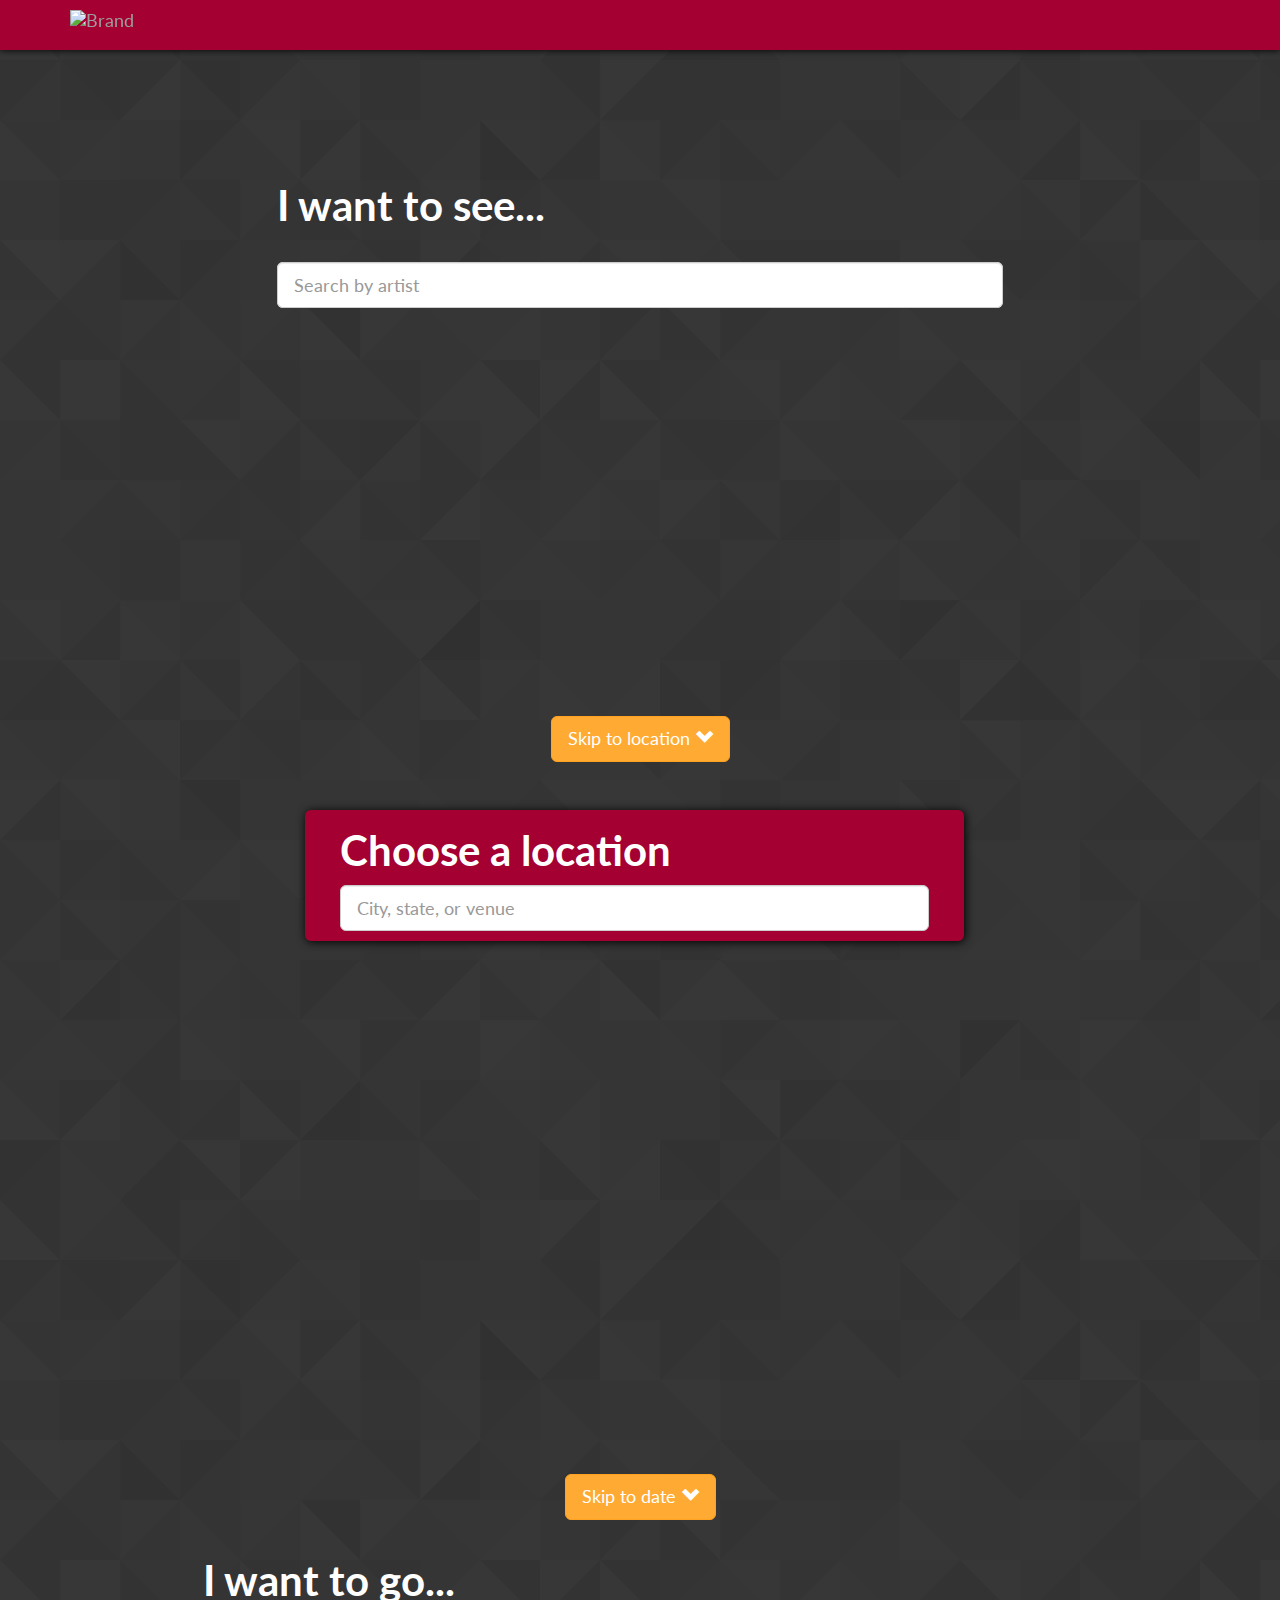
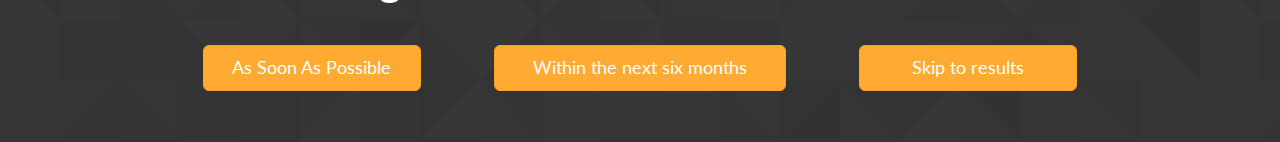
==== index.html @ b7d3fabc "Continue, skip to results for location added, other fixes" ====
<!DOCTYPE html>
<html lang="en">
  <head>
    <meta charset="utf-8">
    <meta http-equiv="X-UA-Compatible" content="IE=edge">
    <meta name="viewport" content="width=device-width, initial-scale=1">
    <title>TicketMaster</title>

    <!-- Bootstrap -->
    <link href="css/bootstrap.min.css" rel="stylesheet">
    <!-- Custom CSS -->
    <link href="css/index.css" rel="stylesheet">

    <!-- Google Maps -->
    <script type="text/javascript"
      src="https://maps.googleapis.com/maps/api/js?key=AIzaSyCUIo23g_kpQeVM997Q4UVSukot_9NK9qo">
    </script>

    <!-- HTML5 shim and Respond.js for IE8 support of HTML5 elements and media queries -->
    <!-- WARNING: Respond.js doesn't work if you view the page via file:// -->
    <!--[if lt IE 9]>
      <script src="https://oss.maxcdn.com/html5shiv/3.7.2/html5shiv.min.js"></script>
      <script src="https://oss.maxcdn.com/respond/1.4.2/respond.min.js"></script>
    <![endif]-->
  </head>
  <body>
    <nav class="navbar navbar-inverse navbar-fixed-top" role="navigation">
      <div class="container">
        <div class="navbar-header">
          <a class="navbar-brand" href="#">
            <img alt="Brand" src="http://s1.ticketm.net/tm/en-us/img/sys/resale/tm-site-logo.png">
          </a>
        </div>
      </div>
    </nav>

    <!-- Artist Selection Section Input -->
    <div id="artistSelectionSection" class="container-fluid">

      <div id="artistSelection" class="row">
        <form role="form" method="link" action="results_page.html">
          <div class="col-sm-1"></div>

          <div class="col-sm-10">
              <!-- Search box -->
              <div class="form-group form-group-lg center-block selectionForm" id="artistSelectionForm">
                <label for="artistNameInput" class="sectionHeader">I want to see...</label>
                <div class="noLeftPadding" id="the-basics">
                  <input type="text" class="typeahead form-control" id="artistNameInput" placeholder="Search by artist">
                </div>
              </div><!-- End search box -->
          </div>

          <div class="col-sm-1 skipButtonCol">
            <button type="submit" class="btn btn-default btn-lg" id="skipToResults">
              Skip to results
              <span class="glyphicon glyphicon-chevron-right" aria-hidden="true"></span>
            </button>
          </div>
        </form>
      </div><!-- End row -->

      <!-- Artist Info -->
      <div class="center-block" id="artistInfo"></div>
      <!-- End artist info -->

      <div id="locationScrollTo"></div>

      <form role="form" method="link" action="#locationScrollTo">
        <button type="submit" class="next center-block btn btn-default btn-lg">
          Skip to location
          <div class="glyphicon glyphicon-chevron-down" aria-hidden="true"></div>
        </button>
      </form>

    </div> <!-- end Artist Selection Section -->

    <!-- Location Selection Section -->
    <div id="locationSelection" class="container-fluid">
      <form role="form" method="link" action="results_page.html">
        <!-- Location Search Box -->
        <div id="locationSearch" class="row">
            <div class="col-md-12">
                <div class="form-group form-group-lg center-block" id="locationSelectionForm">
                  <label for="locationInput" class="sectionHeader">Choose a location</label>
                  <div class="col-sm-12 noLeftPadding">
                    <input type="text" class="form-control col-sm-12" id="locationInput" placeholder="City, state, or venue">
                  </div>
                </div>
            </div>
        </div> <!-- end Location Search Box -->

        <div id="locationSkipToResultsCol">
          <button type="submit" class="btn btn-default btn-lg" id="skipToResults">
            Skip to results
            <span class="glyphicon glyphicon-chevron-right" aria-hidden="true"></span>
          </button>
        </div>
      </form>

      <div id="map-canvas"></div>

      <form role="form" method="link" action="#dateScrollTo">
        <button type="submit" class="next center-block btn btn-default btn-lg">
          Skip to date
          <div class="glyphicon glyphicon-chevron-down" aria-hidden="true"></div>
        </button>
      </form>
    </div>  <!-- end Location Selection Section -->

    <div id="dateScrollTo" style="position: absolute; top: 1450px;"></div>

    <!-- Date Selection Section -->
    <div class="container-fluid" id="dateSelectionSection">

      <div class="row">
        <div class="col-md-12">
          <form role="form" method="link" action="results_page.html">
            <div class="form-group form-group-lg center-block selectionForm" id="dateSelectionForm">
              <label for="dateInput" class="sectionHeader">I want to go...</label>
              <button type="submit" class="btn btn-default btn-lg col-sm-3">As Soon As Possible</button>
              <div class="col-sm-1"></div>
              <button type="submit" class="btn btn-default btn-lg col-sm-4">Within the next six months</button>
              <div class="col-sm-1"></div>
              <button type="submit" class="btn btn-default btn-lg col-sm-3">Skip to results</button>
            </div>
          </form>
        </div>
      </div>

      <div class="row" id="calendarRow">
        <div class="col-lg-12 center-block">
          <div id="datepicker" class=""></div>
        </div>
      </div>
 
    </div><!-- end Date Selection Section -->

    <!-- jQuery (necessary for Bootstrap's JavaScript plugins) -->
    <script src="https://ajax.googleapis.com/ajax/libs/jquery/1.11.1/jquery.min.js"></script>
    <!-- jQuery UI -->
    <script src="https://code.jquery.com/ui/1.11.2/jquery-ui.js"></script>
    <!-- Initializes the jQuery plugin -->
    <script src="js/datepicker.js"></script>
    <!-- Include all compiled plugins -->
    <script src="js/bootstrap.min.js"></script>

    <!-- Maps initialization script -->
    <script src="js/map.js"></script>
    <!-- Fake backend for artist selection section -->
    <script src="js/typeahead.jquery.min.js"></script>
    <script src="js/artistSearch.js"></script>
  </body>
</html>
---- css/index.css ----
@import url('http://fonts.googleapis.com/css?family=Lato:300');
@import url('http://fonts.googleapis.com/css?family=Oswald');

/***************************************
 * Current Style Guide
 *
 *
 * Main color: #A40032
 * Accent color:
 *
 * Heading font: Oswald
 * Body font: Lato Light 300
 *
 */

/***************************************
 * General Styling
 *
 */

body {
	background-image: url('../images/pattern.png');
	background-repeat: repeat;
	font-family: 'Lato';
	padding-top: 50px;
	padding-bottom: 50px;
	color: white;
}

h1,h2,h3,h4,h5,h6 {
	font-family: 'Oswald';
}

.btn {
	background-color: #ffaa33;
	border-color: #ffa21f;
	color: white;
}

.btn:hover {
	background-color: #ff9a0c;
	border-color: #f79000;
	color: white;
}

.sectionHeader {
	font-size: 300%;
}

.selectionForm {
 	width: 70%;
 }

.noLeftPadding {
 	padding-left: 0;
 }

 #skipToResults {
 	position: absolute;
 	right: 0;
 	display: none;
}

/***************************************
 * Navbar Custom CSS
 *
 */

.navbar-default {
	background-color: #A40032;
}
.navbar-inverse {
	background-color: #A40032;
	border: none;
	box-shadow: 0 0 0.5em black;
}
.navbar-brand>img {
	margin-top: -5px;
}

/***************************************
 * Artist Selection CSS
 *
 */

 #artistSelection {
  	padding-top: 10%;
  	position: relative;
 }

#artistSelectionForm>label {
 	display: block;
 	padding-bottom: 3%;
 }

.col-sm-12 .form-control {
 	width: 100%;
  	display: inline;
}

.skipButtonCol {
	position: static;
}

#artistSelectionSection #skipToResults {
 	bottom: 0;
 	margin-bottom: 15px;
}

#artistSelectionSection .next.affix {
 	position: fixed;
 	bottom: 0;
	left: 50%;
	margin-left: -86px; /* Half the width of the button itself */
}

#artistSelectionSection .next.affix-bottom {
 	position: relative;
}

/* Arist Info Section */
#artistInfo {
	width: 400px;
	height: 300px;
	margin-top: 6%;
}

#artistInfo h1 {
	display: inline;
	padding-left: 30px;
}

/* For typeahead HTML */
.twitter-typeahead {
	width: 100%;
}

.tt-hint {
 	color: #999
}

.tt-dropdown-menu {
	width: 88%;
	color: #000;
	margin-top: 12px;
	padding: 8px 0;
	background-color: #fff;
	border: 1px solid #ccc;
	border: 1px solid rgba(0, 0, 0, 0.2);
	-webkit-border-radius: 8px;
	 -moz-border-radius: 8px;
	      border-radius: 8px;
	-webkit-box-shadow: 0 5px 10px rgba(0,0,0,.2);
	 -moz-box-shadow: 0 5px 10px rgba(0,0,0,.2);
	      box-shadow: 0 5px 10px rgba(0,0,0,.2);
}

.tt-suggestion {
	padding: 3px 20px;
	font-size: 18px;
	line-height: 24px;
}

.tt-suggestion.tt-cursor {
	color: #fff;
	background-color: #0097cf;
}

.tt-suggestion p {
 	margin: 0;
}

 /***************************************
 * Location Selection CSS
 *
 */

#locationSelection {
	margin: 30px 0;
	padding: 0;
}

#locationSelectionForm div {
	padding: 0;
}

#locationSearch {
	position: absolute;
	top: 810px;
	left: 25%;
	z-index: 1000;
	background-color: #A40032;
	padding: 10px 20px;
	border-radius: 6px;
	box-shadow: 1px 1px 0.7em black;
}

 #map-canvas {
 	width: 100%;
 	height: 700px;
 	margin: 0;
 	padding: 0;
}

#locationSelection form {
	z-index: 1000;
}

#locationSkipToResultsCol {
	position: relative;
}

#locationSelection #skipToResults {
	top: 120px;
	z-index: 1000;
	box-shadow: 1px 1px 0.7em black;
}

/* Skip location/continue button placement */
#locationSelection button.next.affix-top {
	position: relative;
}

#locationSelection button.next.affix {
 	position: fixed;
 	bottom: 0;
	left: 50%;
	margin-left: -72px; /* Half the width of the button itself */
}

#artistSelection button.next.affix-bottom {
 	position: relative;
}

/***************************************
 * Date Selection CSS
 *
 */

#dateSelectionForm>label {
	display: block;
	padding-bottom: 30px;
}

#calendarRow {
	width: 70%;
	margin: auto;
}

/* Making calendar fill exactly 70% of the screen */
#calendarRow>.col-lg-12 {
	padding: 0;
}

.ui-datepicker-calendar {
	margin: auto;
}

.ui-datepicker-header {
	text-align: center;
	padding: 50px 0 20px 0;
}

.ui-datepicker-prev {
	margin-right: 100px;
}
.ui-datepicker-next {
	margin-left: 20px;
}

#datepicker td>a {
	display: block;
	background: white;
	padding: 20px 20px 80px 80px;
	text-align: right;
	border: 3px #1A1A1A;
}

#datepicker td>a.ui-state-hover {
	background: #1A1A1A;
	text-decoration: none;
}

td.ui-datepicker-unselectable {
	background: #EFEFEF;
}

.ui-datepicker-title {
	font-size: 200%;
}
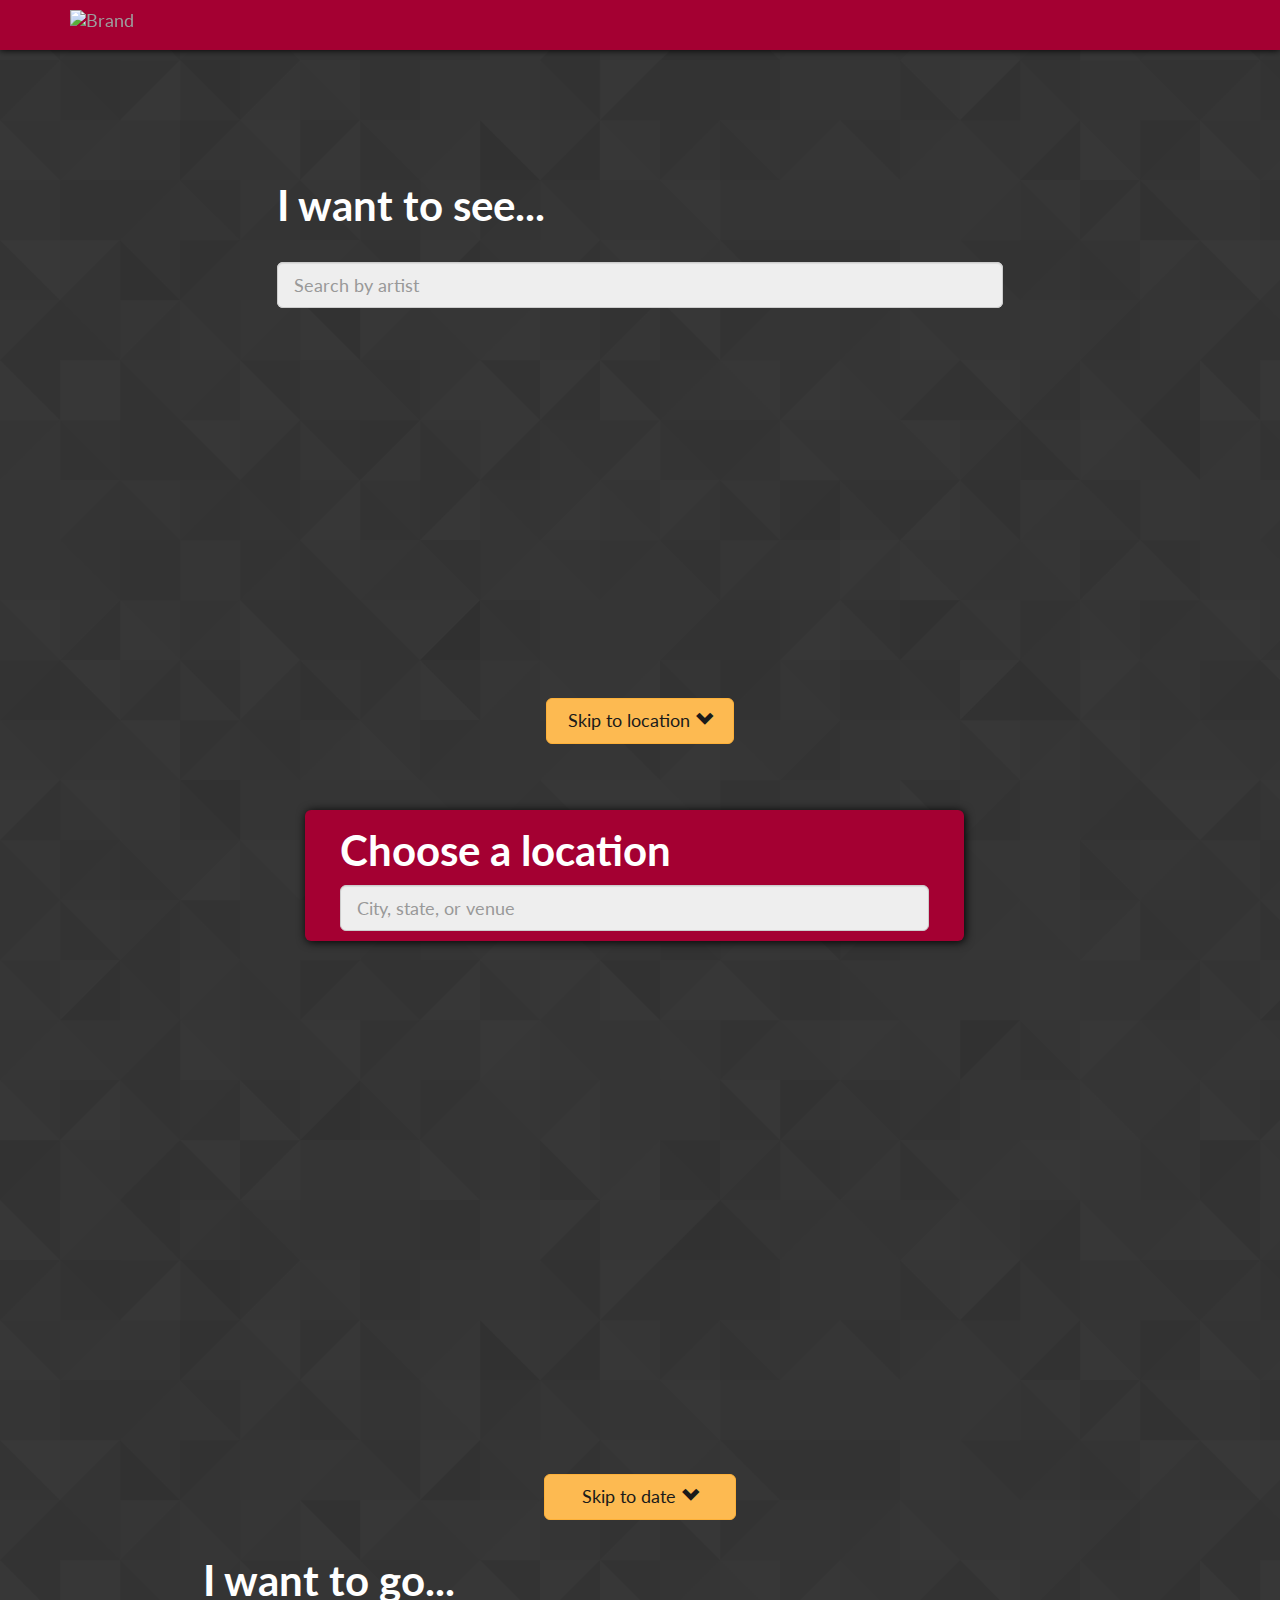
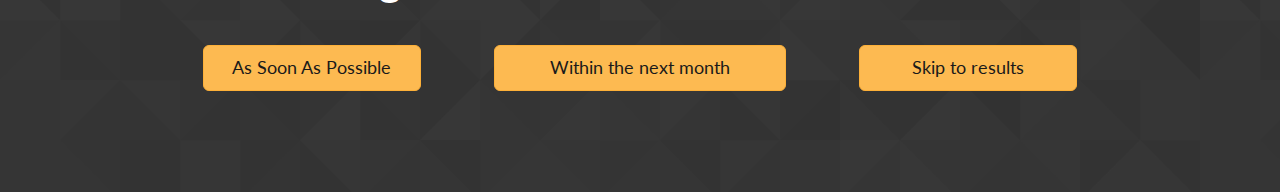
==== commit 7f263686: "Lots of main page tweaks" ====
--- a/index.html
+++ b/index.html
@@ -45,7 +45,7 @@
               <!-- Search box -->
               <div class="form-group form-group-lg center-block selectionForm" id="artistSelectionForm">
                 <label for="artistNameInput" class="sectionHeader">I want to see...</label>
-                <div class="noLeftPadding" id="the-basics">
+                <div class="noLeftPadding" id="artistSearch">
                   <input type="text" class="typeahead form-control" id="artistNameInput" placeholder="Search by artist">
                 </div>
               </div><!-- End search box -->
@@ -64,16 +64,13 @@
       <div class="center-block" id="artistInfo"></div>
       <!-- End artist info -->
 
-      <div id="locationScrollTo"></div>
+      <a href="#locationScrollTo" class="anchor-link next center-block btn btn-default btn-lg">
+        Skip to location
+        <div class="glyphicon glyphicon-chevron-down" aria-hidden="true"></div>
+      </a>
+    </div> <!-- end Artist Selection Section -->
 
-      <form role="form" method="link" action="#locationScrollTo">
-        <button type="submit" class="next center-block btn btn-default btn-lg">
-          Skip to location
-          <div class="glyphicon glyphicon-chevron-down" aria-hidden="true"></div>
-        </button>
-      </form>
-
-    </div> <!-- end Artist Selection Section -->
+    <div id="locationScrollTo"></div>
 
     <!-- Location Selection Section -->
     <div id="locationSelection" class="container-fluid">
@@ -84,7 +81,7 @@
                 <div class="form-group form-group-lg center-block" id="locationSelectionForm">
                   <label for="locationInput" class="sectionHeader">Choose a location</label>
                   <div class="col-sm-12 noLeftPadding">
-                    <input type="text" class="form-control col-sm-12" id="locationInput" placeholder="City, state, or venue">
+                    <input type="text" class="typeahead form-control col-sm-12" id="locationInput" placeholder="City, state, or venue">
                   </div>
                 </div>
             </div>
@@ -100,12 +97,10 @@
 
       <div id="map-canvas"></div>
 
-      <form role="form" method="link" action="#dateScrollTo">
-        <button type="submit" class="next center-block btn btn-default btn-lg">
-          Skip to date
-          <div class="glyphicon glyphicon-chevron-down" aria-hidden="true"></div>
-        </button>
-      </form>
+      <a href="#dateScrollTo" id="skipToDate" class="anchor-link next center-block btn btn-default btn-lg">
+        Skip to date
+        <div class="glyphicon glyphicon-chevron-down" aria-hidden="true"></div>
+      </a>
     </div>  <!-- end Location Selection Section -->
 
     <div id="dateScrollTo" style="position: absolute; top: 1450px;"></div>
@@ -120,9 +115,16 @@
               <label for="dateInput" class="sectionHeader">I want to go...</label>
               <button type="submit" class="btn btn-default btn-lg col-sm-3">As Soon As Possible</button>
               <div class="col-sm-1"></div>
-              <button type="submit" class="btn btn-default btn-lg col-sm-4">Within the next six months</button>
+              <button type="submit" class="btn btn-default btn-lg col-sm-4">Within the next month</button>
               <div class="col-sm-1"></div>
               <button type="submit" class="btn btn-default btn-lg col-sm-3">Skip to results</button>
+            </div>
+
+            <div class="" id="goToResults">
+              <button type="submit" class="btn btn-default btn-lg">
+                See results
+                <span class="glyphicon glyphicon-chevron-right" aria-hidden="true"></span>
+              </button>
             </div>
           </form>
         </div>
@@ -145,10 +147,12 @@
     <!-- Include all compiled plugins -->
     <script src="js/bootstrap.min.js"></script>
 
+    <!-- Fake backend for artist, location, and date selection sections -->
+    <script src="js/typeahead.jquery.min.js"></script>
+    <script src="js/artistSearch.js"></script>
+    <script src="js/dateSelection.js"></script>
     <!-- Maps initialization script -->
     <script src="js/map.js"></script>
-    <!-- Fake backend for artist selection section -->
-    <script src="js/typeahead.jquery.min.js"></script>
-    <script src="js/artistSearch.js"></script>
+
   </body>
 </html>--- a/css/index.css
+++ b/css/index.css
@@ -23,7 +23,7 @@
 	background-repeat: repeat;
 	font-family: 'Lato';
 	padding-top: 50px;
-	padding-bottom: 50px;
+	padding-bottom: 100px;
 	color: white;
 }
 
@@ -31,16 +31,20 @@
 	font-family: 'Oswald';
 }
 
+.form-control {
+	background-color: rgb(238,238,238);
+}
+
 .btn {
-	background-color: #ffaa33;
-	border-color: #ffa21f;
-	color: white;
+	color: #1a1a1a;
+	background-color: #FDBA51;
+	border-color: #fdb038;
 }
 
 .btn:hover {
-	background-color: #ff9a0c;
-	border-color: #f79000;
-	color: white;
+	color: #1a1a1a;
+	background-color: #fca61f;
+	border-color: #fc9c05;
 }
 
 .sectionHeader {
@@ -59,6 +63,18 @@
  	position: absolute;
  	right: 0;
  	display: none;
+}
+
+.anchor-link {
+	width: 15%;
+	min-width: 180px;
+}
+
+.darken {
+ 	border-radius: 100%;
+ 	background: black;
+ 	padding: 0;
+ 	display: inline-block;
 }
 
 /***************************************
@@ -136,7 +152,7 @@
 }
 
 .tt-hint {
- 	color: #999
+ 	color: #999;
 }
 
 .tt-dropdown-menu {
@@ -216,20 +232,25 @@
 	box-shadow: 1px 1px 0.7em black;
 }
 
+#locationSelection a {
+	z-index: 1000;
+}
+
 /* Skip location/continue button placement */
-#locationSelection button.next.affix-top {
+#locationSelection a.next.affix-top#skipToDate {
 	position: relative;
 }
 
-#locationSelection button.next.affix {
- 	position: fixed;
+#locationSelection a.next.affix#skipToDate {
+ 	position: fixed !important;
  	bottom: 0;
 	left: 50%;
-	margin-left: -72px; /* Half the width of the button itself */
-}
-
-#artistSelection button.next.affix-bottom {
+	margin-left: -96px; /* Half the width of the button itself */
+}
+
+#artistSelection a.next.affix-bottom#skipToDate {
  	position: relative;
+ 	bottom: 45px;
 }
 
 /***************************************
@@ -262,22 +283,57 @@
 }
 
 .ui-datepicker-prev {
-	margin-right: 100px;
+	position: absolute;
+	left: 150px;
 }
 .ui-datepicker-next {
-	margin-left: 20px;
+	position: absolute;
+	right: 150px;
+}
+.ui-corner-all .glyphicon {
+	font-size: 200%;
+	margin-top: 8px;
+}
+
+#goToResults {
+	z-index: 1000;
+	display: none;
+}
+
+#goToResults.affix {
+ 	position: fixed;
+ 	bottom: 50%;
+	right: 0;
+}
+
+#goToResults.affix-top {
+ 	position: relative;
+	float: right;
+	margin-top: -10px;
+	margin-right: -14px;
 }
 
 #datepicker td>a {
+	color: black;
 	display: block;
 	background: white;
 	padding: 20px 20px 80px 80px;
 	text-align: right;
-	border: 3px #1A1A1A;
+	border: 3px #ffaa33;
+}
+
+#datepicker td.ui-state-highlight>a {
+	background: #ffaa33;
+	text-decoration: none;
 }
 
 #datepicker td>a.ui-state-hover {
-	background: #1A1A1A;
+	background: #FFBE63;
+	text-decoration: none;
+}
+
+#datepicker td.ui-state-highlight>a.ui-state-hover {
+	background: #ffaa33; /*Darker color if desired: #FA9E1E;*/
 	text-decoration: none;
 }
 
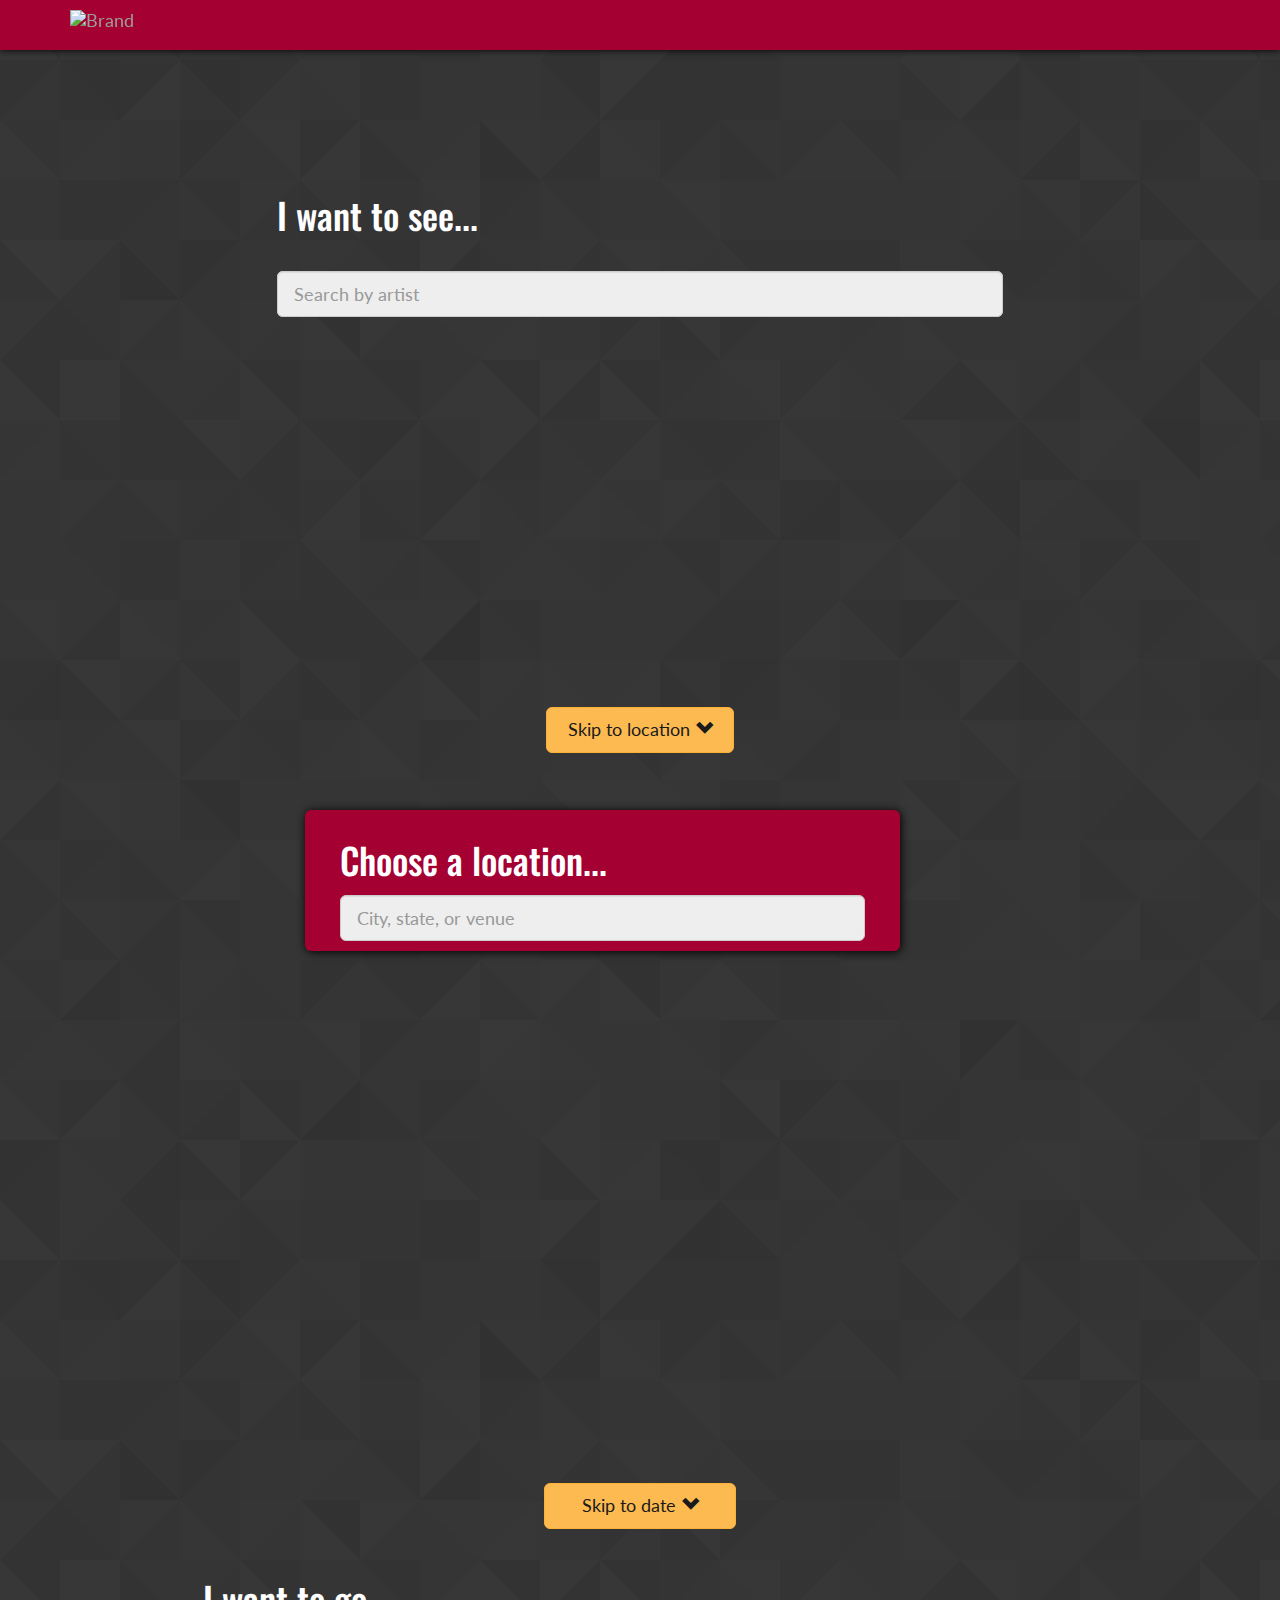
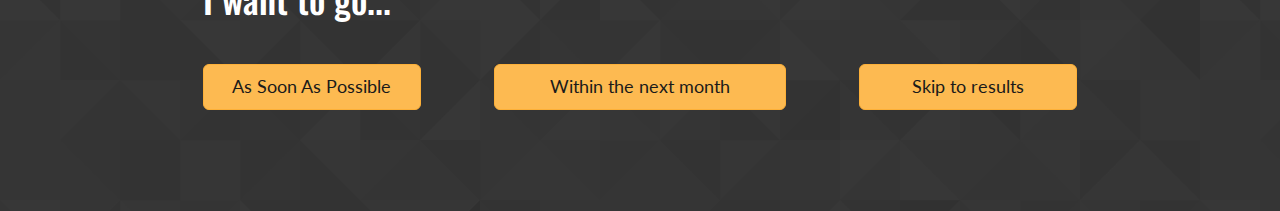
==== commit ceaa04d2: "Changed input labels to h1s in index.html" ====
--- a/index.html
+++ b/index.html
@@ -44,7 +44,7 @@
           <div class="col-sm-10">
               <!-- Search box -->
               <div class="form-group form-group-lg center-block selectionForm" id="artistSelectionForm">
-                <label for="artistNameInput" class="sectionHeader">I want to see...</label>
+                <label for="artistNameInput"><h1>I want to see...</h1></label>
                 <div class="noLeftPadding" id="artistSearch">
                   <input type="text" class="typeahead form-control" id="artistNameInput" placeholder="Search by artist">
                 </div>
@@ -52,7 +52,7 @@
           </div>
 
           <div class="col-sm-1 skipButtonCol">
-            <button type="submit" class="btn btn-default btn-lg" id="skipToResults">
+            <button type="submit" class="btn btn-primary btn-lg" id="skipToResults">
               Skip to results
               <span class="glyphicon glyphicon-chevron-right" aria-hidden="true"></span>
             </button>
@@ -64,7 +64,7 @@
       <div class="center-block" id="artistInfo"></div>
       <!-- End artist info -->
 
-      <a href="#locationScrollTo" class="anchor-link next center-block btn btn-default btn-lg">
+      <a href="#locationScrollTo" class="anchor-link next center-block btn btn-primary btn-lg">
         Skip to location
         <div class="glyphicon glyphicon-chevron-down" aria-hidden="true"></div>
       </a>
@@ -79,7 +79,7 @@
         <div id="locationSearch" class="row">
             <div class="col-md-12">
                 <div class="form-group form-group-lg center-block" id="locationSelectionForm">
-                  <label for="locationInput" class="sectionHeader">Choose a location</label>
+                  <label for="locationInput"><h1>Choose a location...</h1></label>
                   <div class="col-sm-12 noLeftPadding">
                     <input type="text" class="typeahead form-control col-sm-12" id="locationInput" placeholder="City, state, or venue">
                   </div>
@@ -88,7 +88,7 @@
         </div> <!-- end Location Search Box -->
 
         <div id="locationSkipToResultsCol">
-          <button type="submit" class="btn btn-default btn-lg" id="skipToResults">
+          <button type="submit" class="btn btn-primary btn-lg" id="skipToResults">
             Skip to results
             <span class="glyphicon glyphicon-chevron-right" aria-hidden="true"></span>
           </button>
@@ -97,7 +97,7 @@
 
       <div id="map-canvas"></div>
 
-      <a href="#dateScrollTo" id="skipToDate" class="anchor-link next center-block btn btn-default btn-lg">
+      <a href="#dateScrollTo" id="skipToDate" class="anchor-link next center-block btn btn-primary btn-lg">
         Skip to date
         <div class="glyphicon glyphicon-chevron-down" aria-hidden="true"></div>
       </a>
@@ -112,16 +112,16 @@
         <div class="col-md-12">
           <form role="form" method="link" action="results_page.html">
             <div class="form-group form-group-lg center-block selectionForm" id="dateSelectionForm">
-              <label for="dateInput" class="sectionHeader">I want to go...</label>
-              <button type="submit" class="btn btn-default btn-lg col-sm-3">As Soon As Possible</button>
+              <label for="dateInput"><h1>I want to go...</h1></label>
+              <button type="submit" class="btn btn-primary btn-lg col-sm-3">As Soon As Possible</button>
               <div class="col-sm-1"></div>
-              <button type="submit" class="btn btn-default btn-lg col-sm-4">Within the next month</button>
+              <button type="submit" class="btn btn-primary btn-lg col-sm-4">Within the next month</button>
               <div class="col-sm-1"></div>
-              <button type="submit" class="btn btn-default btn-lg col-sm-3">Skip to results</button>
+              <button type="submit" class="btn btn-primary btn-lg col-sm-3">Skip to results</button>
             </div>
 
             <div class="" id="goToResults">
-              <button type="submit" class="btn btn-default btn-lg">
+              <button type="submit" class="btn btn-primary btn-lg">
                 See results
                 <span class="glyphicon glyphicon-chevron-right" aria-hidden="true"></span>
               </button>
--- a/css/index.css
+++ b/css/index.css
@@ -35,13 +35,17 @@
 	background-color: rgb(238,238,238);
 }
 
-.btn {
+.btn-primary {
 	color: #1a1a1a;
 	background-color: #FDBA51;
 	border-color: #fdb038;
 }
 
-.btn:hover {
+.btn-primary:focus {
+	outline: 0 !important;
+}
+
+.btn-primary:hover {
 	color: #1a1a1a;
 	background-color: #fca61f;
 	border-color: #fc9c05;
@@ -75,6 +79,10 @@
  	background: black;
  	padding: 0;
  	display: inline-block;
+}
+
+.center {
+	text-align: center;
 }
 
 /***************************************
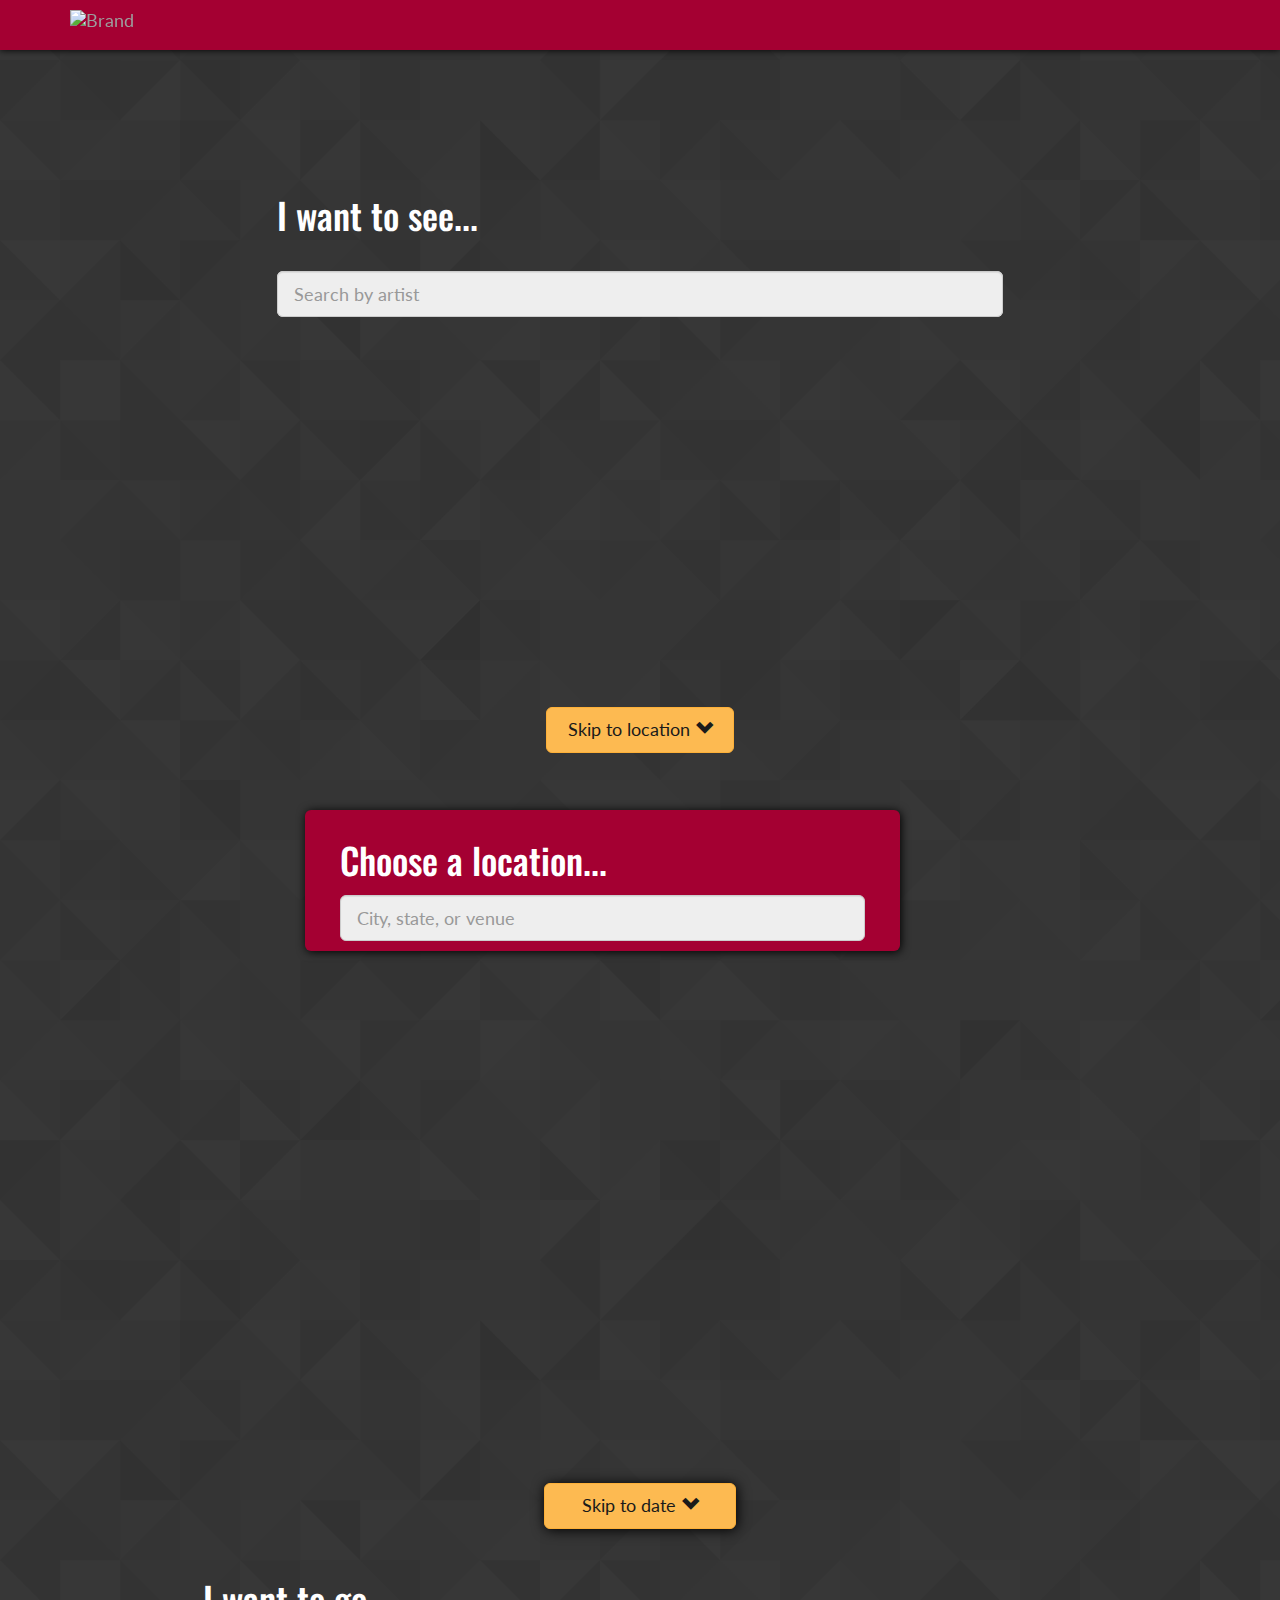
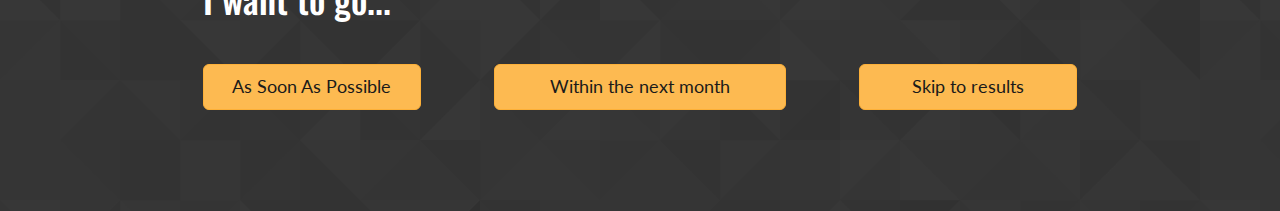
==== commit 8e21bad8: "Added favicon to all pages" ====
--- a/index.html
+++ b/index.html
@@ -5,6 +5,7 @@
     <meta http-equiv="X-UA-Compatible" content="IE=edge">
     <meta name="viewport" content="width=device-width, initial-scale=1">
     <title>TicketMaster</title>
+    <link rel="shortcut icon" href="images/favicon.ico">
 
     <!-- Bootstrap -->
     <link href="css/bootstrap.min.css" rel="stylesheet">
--- a/css/index.css
+++ b/css/index.css
@@ -242,6 +242,7 @@
 
 #locationSelection a {
 	z-index: 1000;
+	box-shadow: 1px 1px 0.7em black;
 }
 
 /* Skip location/continue button placement */
@@ -256,7 +257,7 @@
 	margin-left: -96px; /* Half the width of the button itself */
 }
 
-#artistSelection a.next.affix-bottom#skipToDate {
+#locationSelection a.next.affix-bottom#skipToDate {
  	position: relative;
  	bottom: 45px;
 }
